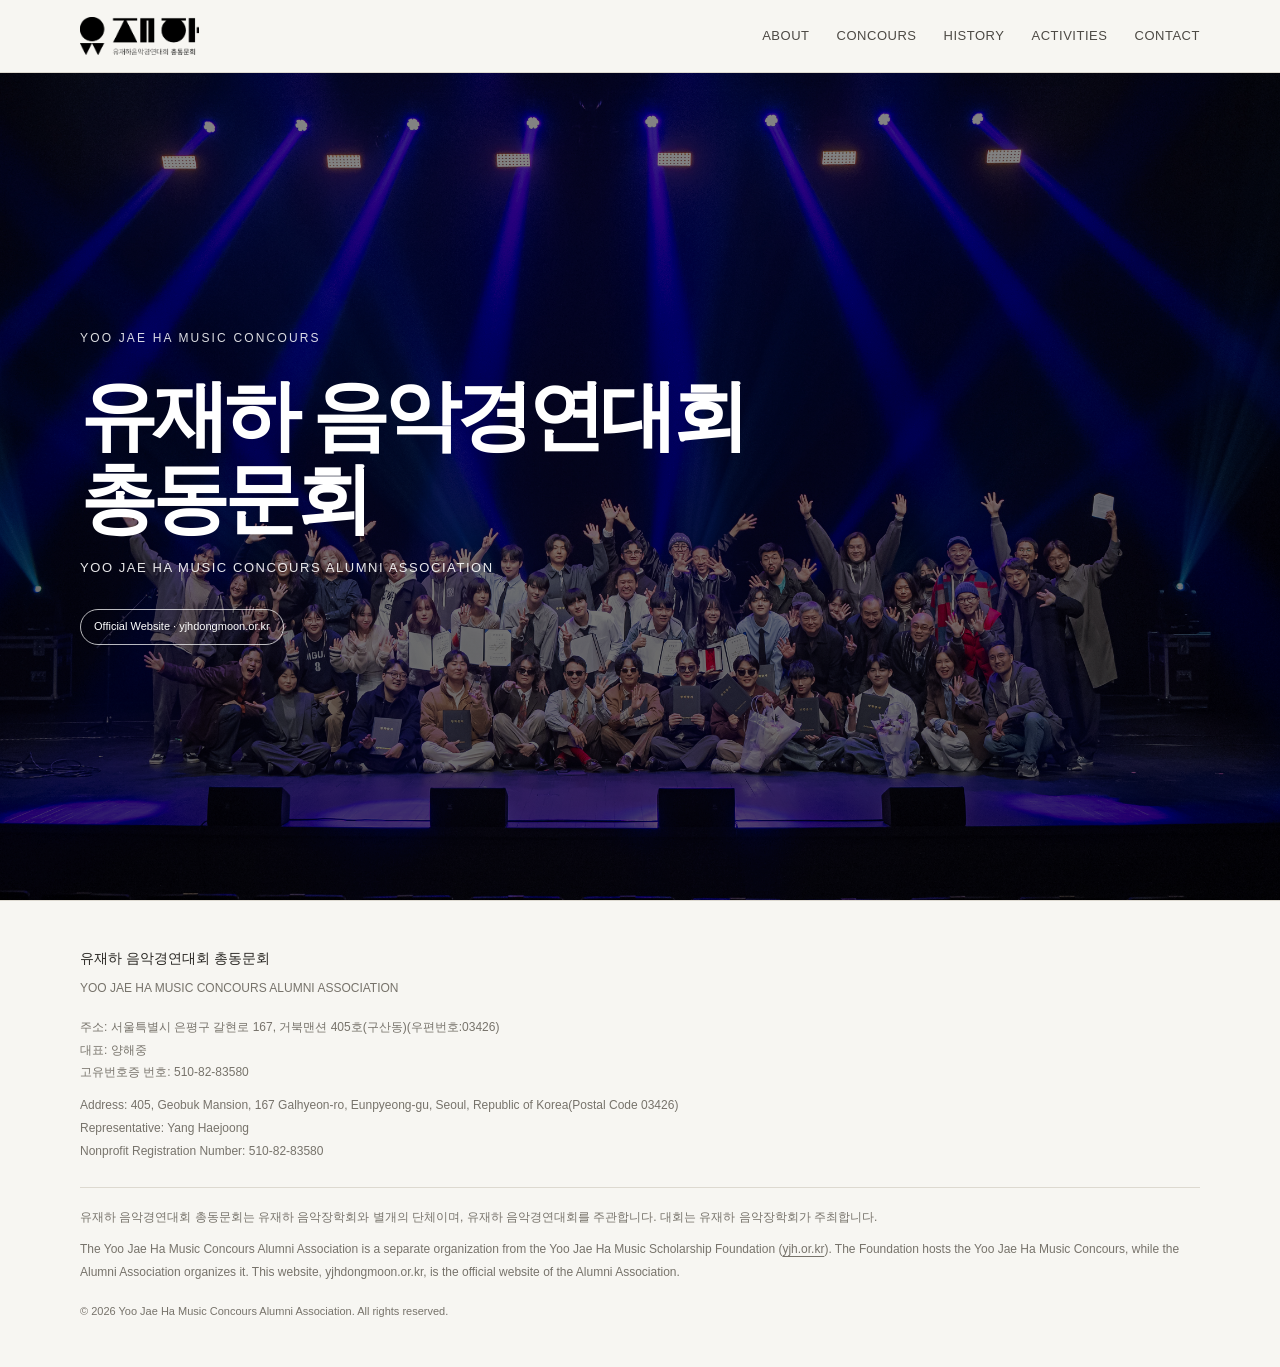
==== index.html @ f670a084 "Update index.html" ====
<!doctype html><html lang="ko"><head><meta charset="utf-8"><meta name="viewport" content="width=device-width,initial-scale=1"><title>유재하 음악경연대회 총동문회 | 유재하 음악경연대회 총동문회</title><meta name="description" content="유재하 음악경연대회 총동문회 공식 웹사이트"><link rel="stylesheet" href="style.css"></head><body><header class="site-header"><div class="container nav">
<a class="logo" href="index.html"><img src="images/logo.png" alt="유재하 음악경연대회 총동문회"></a>
<nav class="nav-links"><a href="about.html">ABOUT</a><a href="concours.html">CONCOURS</a><a href="history.html">HISTORY</a><a href="activities.html">ACTIVITIES</a><a href="contact.html">CONTACT</a></nav>
</div></header><main>
<section class="hero"><div class="container hero-inner"><div class="hero-kicker">YOO JAE HA MUSIC CONCOURS</div><h1>유재하 음악경연대회<br>총동문회</h1><div class="english">YOO JAE HA MUSIC CONCOURS ALUMNI ASSOCIATION</div><span class="official">Official Website · yjhdongmoon.or.kr</span></div></section>
</main><footer class="footer">
  <div class="container">
    <div class="footer-name">유재하 음악경연대회 총동문회</div>
    <div>YOO JAE HA MUSIC CONCOURS ALUMNI ASSOCIATION</div>

    <div class="footer-details">
      <div>주소: 서울특별시 은평구 갈현로 167, 거북맨션 405호(구산동)(우편번호:03426)</div>
      <div>대표: 양해중</div>
      <div>고유번호증 번호: 510-82-83580</div>
    </div>

    <div class="footer-details footer-details-en">
      <div>Address: 405, Geobuk Mansion, 167 Galhyeon-ro, Eunpyeong-gu, Seoul, Republic of Korea(Postal Code 03426)</div>
      <div>Representative: Yang Haejoong</div>
      <div>Nonprofit Registration Number: 510-82-83580</div>
    </div>

    <div class="footer-relationship">
      <p>
        유재하 음악경연대회 총동문회는 유재하 음악장학회와 별개의 단체이며,
        유재하 음악경연대회를 주관합니다. 대회는 유재하 음악장학회가 주최합니다.
      </p>
      <p>
        The Yoo Jae Ha Music Concours Alumni Association is a separate
        organization from the Yoo Jae Ha Music Scholarship Foundation
        (<a href="https://yjh.or.kr/">yjh.or.kr</a>).
        The Foundation hosts the Yoo Jae Ha Music Concours, while the Alumni
        Association organizes it. This website, yjhdongmoon.or.kr, is the
        official website of the Alumni Association.
      </p>
    </div>

    <div class="footer-copyright">
      © 2026 Yoo Jae Ha Music Concours Alumni Association. All rights reserved.
    </div>
  </div>
</footer>
---- style.css ----
:root{--bg:#f7f6f2;--ink:#171717;--muted:#77736b;--line:#ddd9d0;--panel:#ece9e2}
*{box-sizing:border-box}html{scroll-behavior:smooth}
body{margin:0;background:var(--bg);color:var(--ink);font-family:-apple-system,BlinkMacSystemFont,"Apple SD Gothic Neo","Noto Sans KR","Malgun Gothic",sans-serif;line-height:1.8}
a{color:inherit;text-decoration:none}img{max-width:100%;display:block}
.container{width:min(1120px,90%);margin:auto}
.site-header{position:sticky;top:0;z-index:20;background:rgba(247,246,242,.94);backdrop-filter:blur(14px);border-bottom:1px solid var(--line)}
.nav{min-height:72px;display:flex;align-items:center;justify-content:space-between;gap:30px}
.logo img{height:38px;width:auto}.nav-links{display:flex;gap:27px;flex-wrap:wrap;font-size:13px;letter-spacing:.04em;color:#4d4a45}
.nav-links a:hover{color:#000}
.hero{min-height:calc(100vh - 72px);display:flex;align-items:center;position:relative;background-image:linear-gradient(rgba(0,0,0,.48),rgba(0,0,0,.58)),url("images/36th-group.jpg");background-size:cover;background-position:center}
.hero-inner{padding:100px 0;color:#fff}.hero-kicker{font-size:12px;letter-spacing:.18em;text-transform:uppercase;margin-bottom:24px;opacity:.86}
.hero h1{font-size:clamp(40px,6vw,78px);line-height:1.08;letter-spacing:-.065em;margin:0 0 16px;font-weight:700}
.english{font-size:13px;letter-spacing:.12em;opacity:.9;margin-bottom:30px}.official{display:inline-block;border:1px solid rgba(255,255,255,.72);padding:7px 13px;border-radius:999px;font-size:11px}
.page-hero{padding:95px 0 30px;border-bottom:0}
.eyebrow,.section-label{font-size:10px;letter-spacing:.17em;color:#8a857c;margin-bottom: 0.5rem;text-transform:uppercase}
h1.page-title{font-size:clamp(30px,4vw,48px);letter-spacing:-.055em;line-height:1.2;margin:0}
h2{font-size:27px;letter-spacing:-.05em;line-height:1.25;margin:0 0 24px}
h3{font-size:19px;line-height:1.35;margin:0 0 14px}
section{padding:40px 0;border-bottom:1px solid var(--line)}
.lead{max-width:800px;font-size:18px;color:#4e4b45}.text{max-width:none;color:#4e4b45}.text p{margin:0;}

.identity-logo{
  display:block;
  background:transparent;
  border:0;
  padding:0;
}

.identity-logo .section-label{
  margin-bottom:20px;
}

.identity-logo img{
  width:280px;
  height:auto;
  margin:0 auto;
}

.identity-card{padding:28px;background:var(--panel)}.identity-card img{width:170px;margin:auto}.identity-copy{color:#4e4b45}
.fact-grid{display:grid;grid-template-columns:repeat(3,1fr);gap:16px;margin-top:40px}.fact{padding:24px;background:var(--panel)}.fact strong{display:block;font-size:28px;margin-bottom:5px}
.cards{display:grid;grid-template-columns:repeat(3,1fr);gap:18px;margin-top:40px}.card{padding:26px;background:#fff;border:1px solid var(--line)}.card p{color:#65615a;font-size:14px}
.archive-note {
  margin-top: 35px;
  padding: 26px;
  background: var(--panel);
  color: #5b5750;
}
.button{display:inline-block;margin-top:18px;padding:10px 16px;border:1px solid #bbb6ac;border-radius:999px;font-size:13px}
.activity{padding:45px 0;border-top:1px solid #cfcac0}.activity:first-child{border-top:0}
.poster-grid{
  display:grid;
  grid-template-columns:repeat(3,minmax(0,1fr));
  gap:18px;
  width:100%;
  margin-top:25px;
}

.poster-grid img{
  width:100%;
  aspect-ratio:1 / 1;
  object-fit:cover;
  object-position:top;
}
.youtube{display:grid;grid-template-columns:repeat(2,1fr);gap:18px;margin-top:25px}.youtube iframe{width:100%;aspect-ratio:16/9;border:0}
.instagram-box{padding:32px;background:var(--panel);margin-top:35px}.instagram-placeholder{border:1px dashed #aaa397;padding:42px;text-align:center;color:#6e6961}
.contact-list{max-width:800px;border-top:1px solid #cfcac0}.contact-item{display:grid;grid-template-columns:150px 1fr;gap:20px;padding:20px 0;border-bottom:1px solid #cfcac0}
.contact-label{color:#888178;font-size:12px;letter-spacing:.08em}.contact-value{font-size:15px}
.footer{padding:45px 0;color:#77736b;font-size:12px}.footer-name{color:#282622;font-size:14px;margin-bottom:7px}
@media(max-width:760px){
.nav{padding:16px 0;align-items:flex-start;flex-direction:column}
.nav-links{gap:13px 18px}
.hero{min-height:78vh}
.hero-inner{padding:75px 0}
  
section{padding:40px 0}

.fact-grid,.cards{grid-template-columns:1fr}
.poster-grid,.youtube{grid-template-columns:1fr}
.contact-item{grid-template-columns:1fr;gap:4px}
}

/* V5 refinements */
.page-hero{border-bottom:0}
h1.page-title{font-size:clamp(27px,3.4vw,42px)}
.text,.identity-copy,.archive-note,.activity,.contact-list{word-break:keep-all;overflow-wrap:break-word}
.fact-grid.two{grid-template-columns:repeat(2,1fr)}
.project-lines p {
  display: grid;
  grid-template-columns: 120px 1fr;
  align-items: baseline;
  margin: 0 0 8px;
}

.project-lines strong {
  display: block;
  font-size: inherit;
  letter-spacing: .08em;
  color: #888178;
  font-weight: 600;
}
.activity{border-top:0}

/* ========================================
   PAGE-SPECIFIC REFINEMENTS
   ======================================== */

/* ABOUT */
.text{
  max-width:none;
}

.identity{
  display:grid;
  grid-template-columns:320px 1fr;
  gap:70px;
  align-items:start;
  max-width:1050px;
  margin-top:45px;
  padding-top:45px;
  border-top:1px solid var(--line);
}

.identity-logo{
  display:flex;
  flex-direction:column;
  align-items:center;
  justify-content:center;
  background:transparent;
  border:0;
  padding:0;
}

.identity-logo .section-label{
  align-self:flex-start;
  margin-bottom:20px;
}

.identity-logo img{
  width:280px;
  height:auto;
}


/* CONCOURS */
.concours-content{
  max-width:1050px;
}

.concours-content p{
  margin:0 0 18px;
}

.concours-content p.space-after{
  margin-bottom:30px;
}

.concours-content p:last-child{
  margin-bottom:0;
}


/* HISTORY */
.history-content {
  max-width: 1050px;
  padding-top: 50px;
}

.history-content p{
  margin:0 0 18px;
}

.history-content p.space-after{
  margin-bottom:30px;
}

.history-content p:last-child{
  margin-bottom:0;
}

.history-summary {
  max-width: nonepx;
  padding-top: 50px !important;
}

.history-summary p {
  margin: 0 0 18px;
}

.history-summary p.space-after {
  margin-bottom: 30px;
}

.history-summary p:last-child {
  margin-bottom: 0;
}

/* ACTIVITIES */
.activity + .activity{
  border-top:1px solid var(--line);
  padding-top:45px;
  margin-top:45px;
}


/* CONTACT */
.contact-list{
  margin-bottom:70px;
}

@media(max-width:760px){
  .fact-grid.two{
    grid-template-columns:1fr;
  }

  .page-hero{
    padding:78px 0 30px;
  }

  .identity{
    grid-template-columns:1fr;
    gap:35px;
    max-width:100%;
    margin-top:35px;
    padding-top:35px;
  }

  .identity-logo{
    align-items:flex-start;
  }

  .identity-logo img{
    width:260px;
    margin:auto;
  }

.text,
.concours-content,
.history-content,
.history-summary {
  max-width: 100%;
}
}


/* V6: Korean text wraps by words, with natural mobile line breaks. */
.text p, .project-lines p, .identity-copy p, .history-content p, .concours-content p { word-break: keep-all; overflow-wrap: break-word; }
.about-compact, .text { line-height: 1.85; }
/* FOOTER: organization details */
.footer-details {
  margin-top: 16px;
  line-height: 1.9;
  overflow-wrap: anywhere;
}

.footer-details-en {
  margin-top: 10px;
}

.footer-relationship {
  margin-top: 24px;
  padding-top: 18px;
  border-top: 1px solid var(--line);
  font-size: 12px;
  line-height: 1.9;
  overflow-wrap: anywhere;
}

.footer-relationship p {
  margin: 0 0 10px;
}

.footer-relationship p:last-child {
  margin-bottom: 0;
}

.footer-relationship a {
  text-decoration: underline;
  text-underline-offset: 3px;
}

.footer-copyright {
  margin-top: 18px;
  font-size: 11px;
}

@media (max-width: 760px) {
  .footer {
    padding: 35px 0;
  }

  .footer-details,
  .footer-relationship {
    overflow-wrap: anywhere;
    word-break: normal;
  }
}
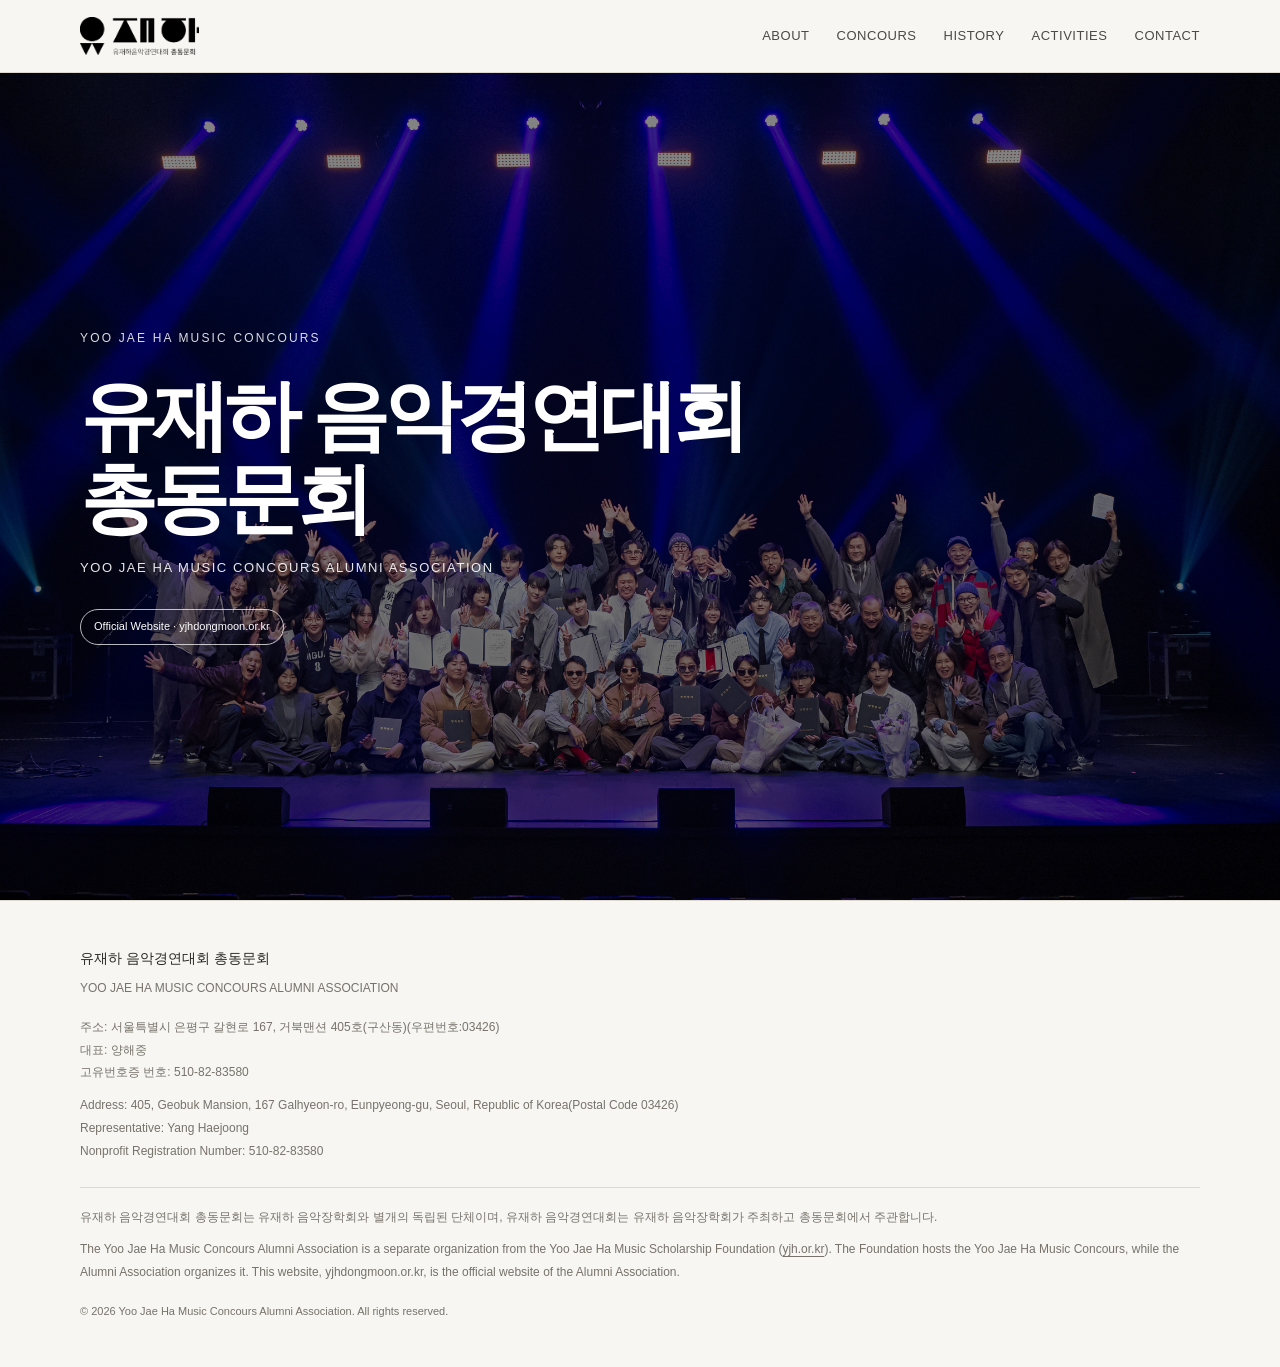
==== commit 8bb331e3: "Update index.html" ====
--- a/index.html
+++ b/index.html
@@ -22,8 +22,8 @@
 
     <div class="footer-relationship">
       <p>
-        유재하 음악경연대회 총동문회는 유재하 음악장학회와 별개의 단체이며,
-        유재하 음악경연대회를 주관합니다. 대회는 유재하 음악장학회가 주최합니다.
+        유재하 음악경연대회 총동문회는 유재하 음악장학회와 별개의 독립된 단체이며,
+        유재하 음악경연대회는 유재하 음악장학회가 주최하고 총동문회에서 주관합니다.
       </p>
       <p>
         The Yoo Jae Ha Music Concours Alumni Association is a separate
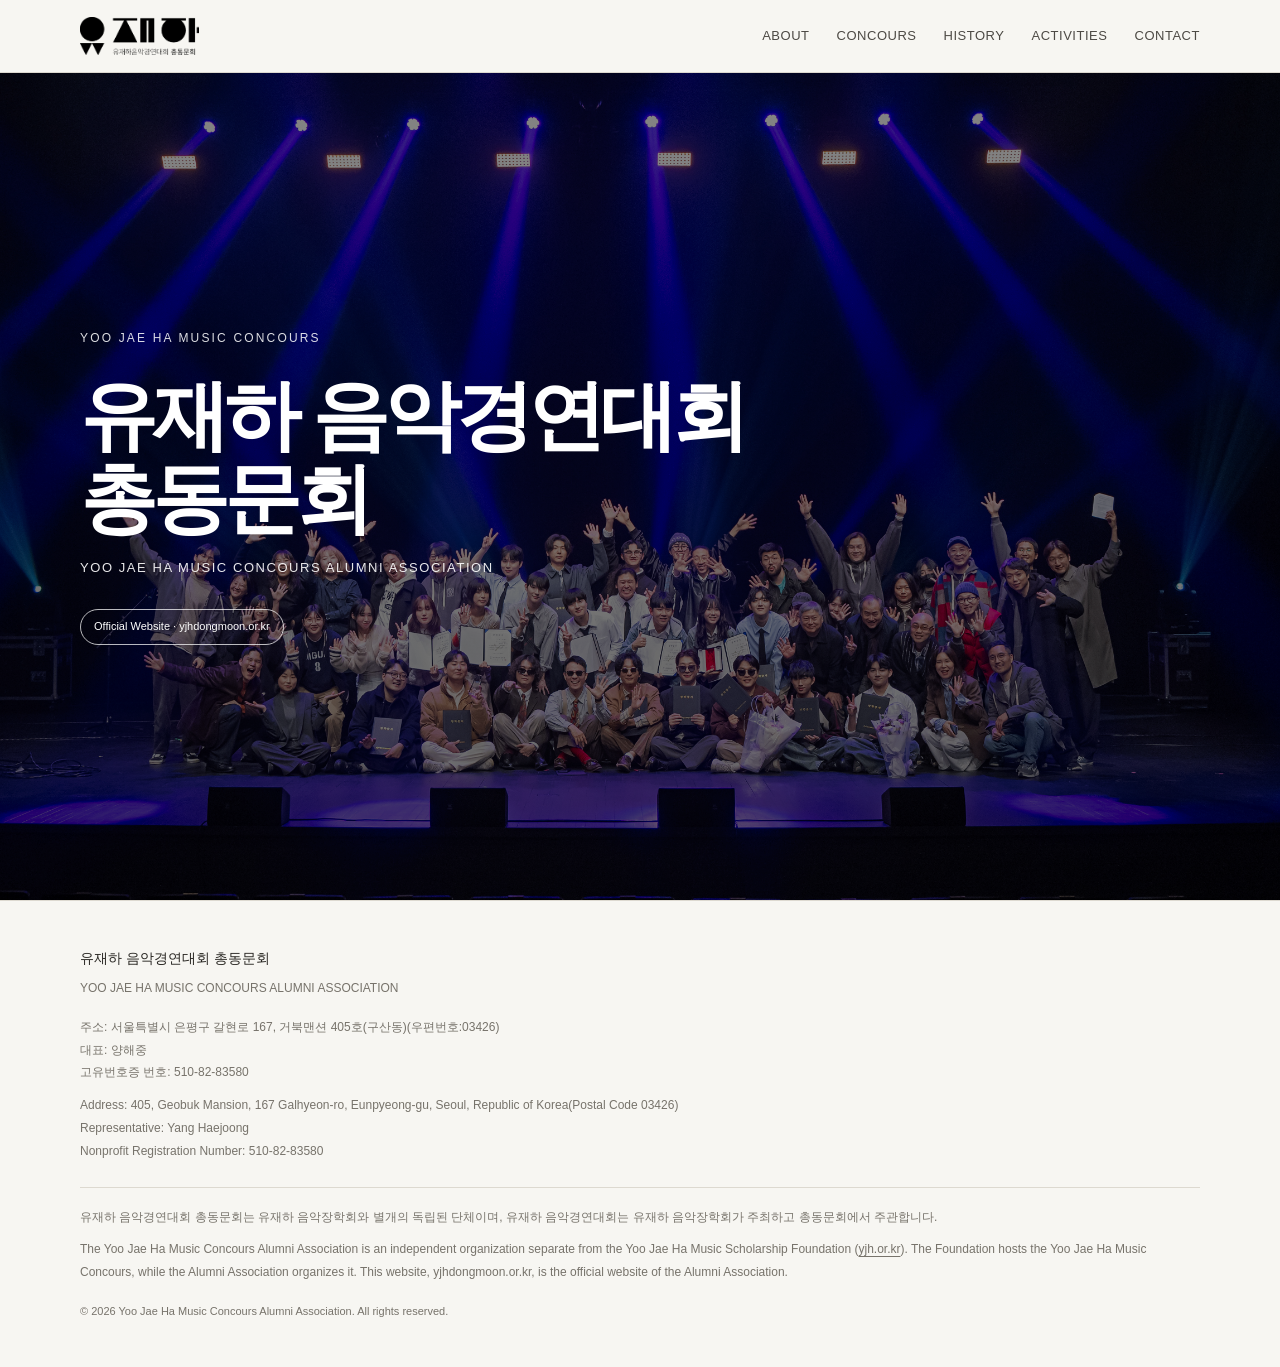
==== commit 970d4ed6: "Update index.html" ====
--- a/index.html
+++ b/index.html
@@ -26,12 +26,9 @@
         유재하 음악경연대회는 유재하 음악장학회가 주최하고 총동문회에서 주관합니다.
       </p>
       <p>
-        The Yoo Jae Ha Music Concours Alumni Association is a separate
-        organization from the Yoo Jae Ha Music Scholarship Foundation
+        The Yoo Jae Ha Music Concours Alumni Association is an independent organization separate from the Yoo Jae Ha Music Scholarship Foundation
         (<a href="https://yjh.or.kr/">yjh.or.kr</a>).
-        The Foundation hosts the Yoo Jae Ha Music Concours, while the Alumni
-        Association organizes it. This website, yjhdongmoon.or.kr, is the
-        official website of the Alumni Association.
+        The Foundation hosts the Yoo Jae Ha Music Concours, while the Alumni Association organizes it. This website, yjhdongmoon.or.kr, is the official website of the Alumni Association.
       </p>
     </div>
 
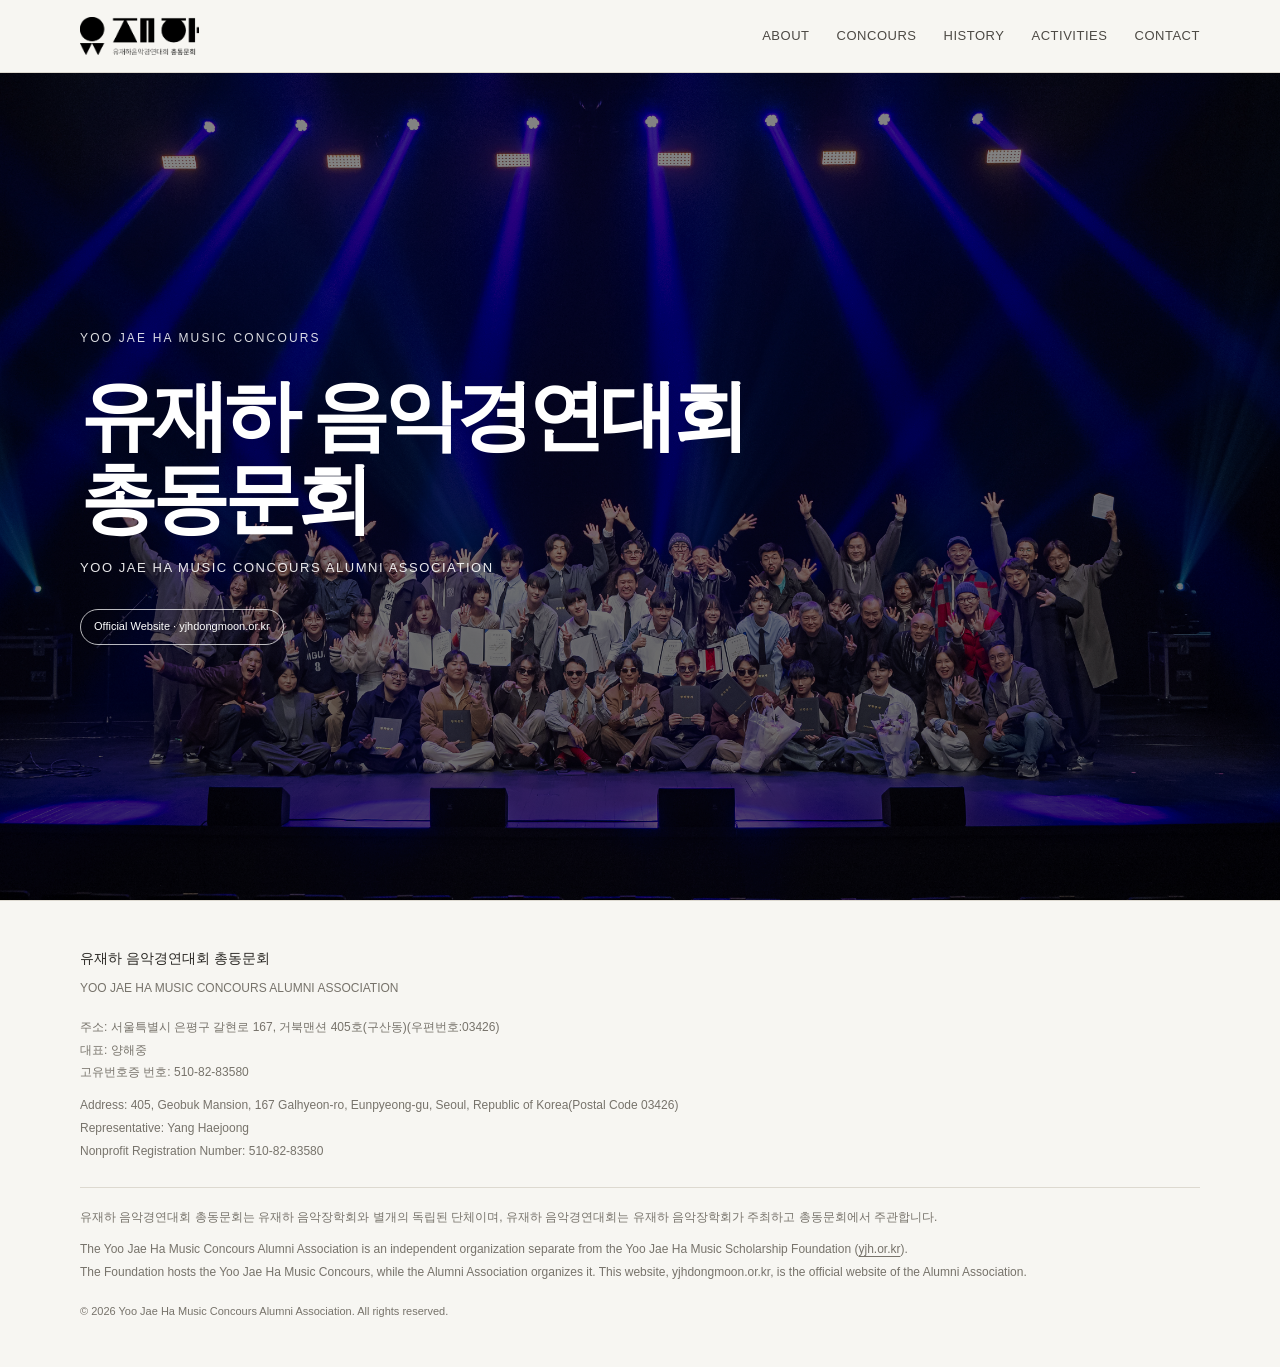
==== commit 4f624a29: "Update index.html" ====
--- a/index.html
+++ b/index.html
@@ -28,6 +28,7 @@
       <p>
         The Yoo Jae Ha Music Concours Alumni Association is an independent organization separate from the Yoo Jae Ha Music Scholarship Foundation
         (<a href="https://yjh.or.kr/">yjh.or.kr</a>).
+        <br>
         The Foundation hosts the Yoo Jae Ha Music Concours, while the Alumni Association organizes it. This website, yjhdongmoon.or.kr, is the official website of the Alumni Association.
       </p>
     </div>
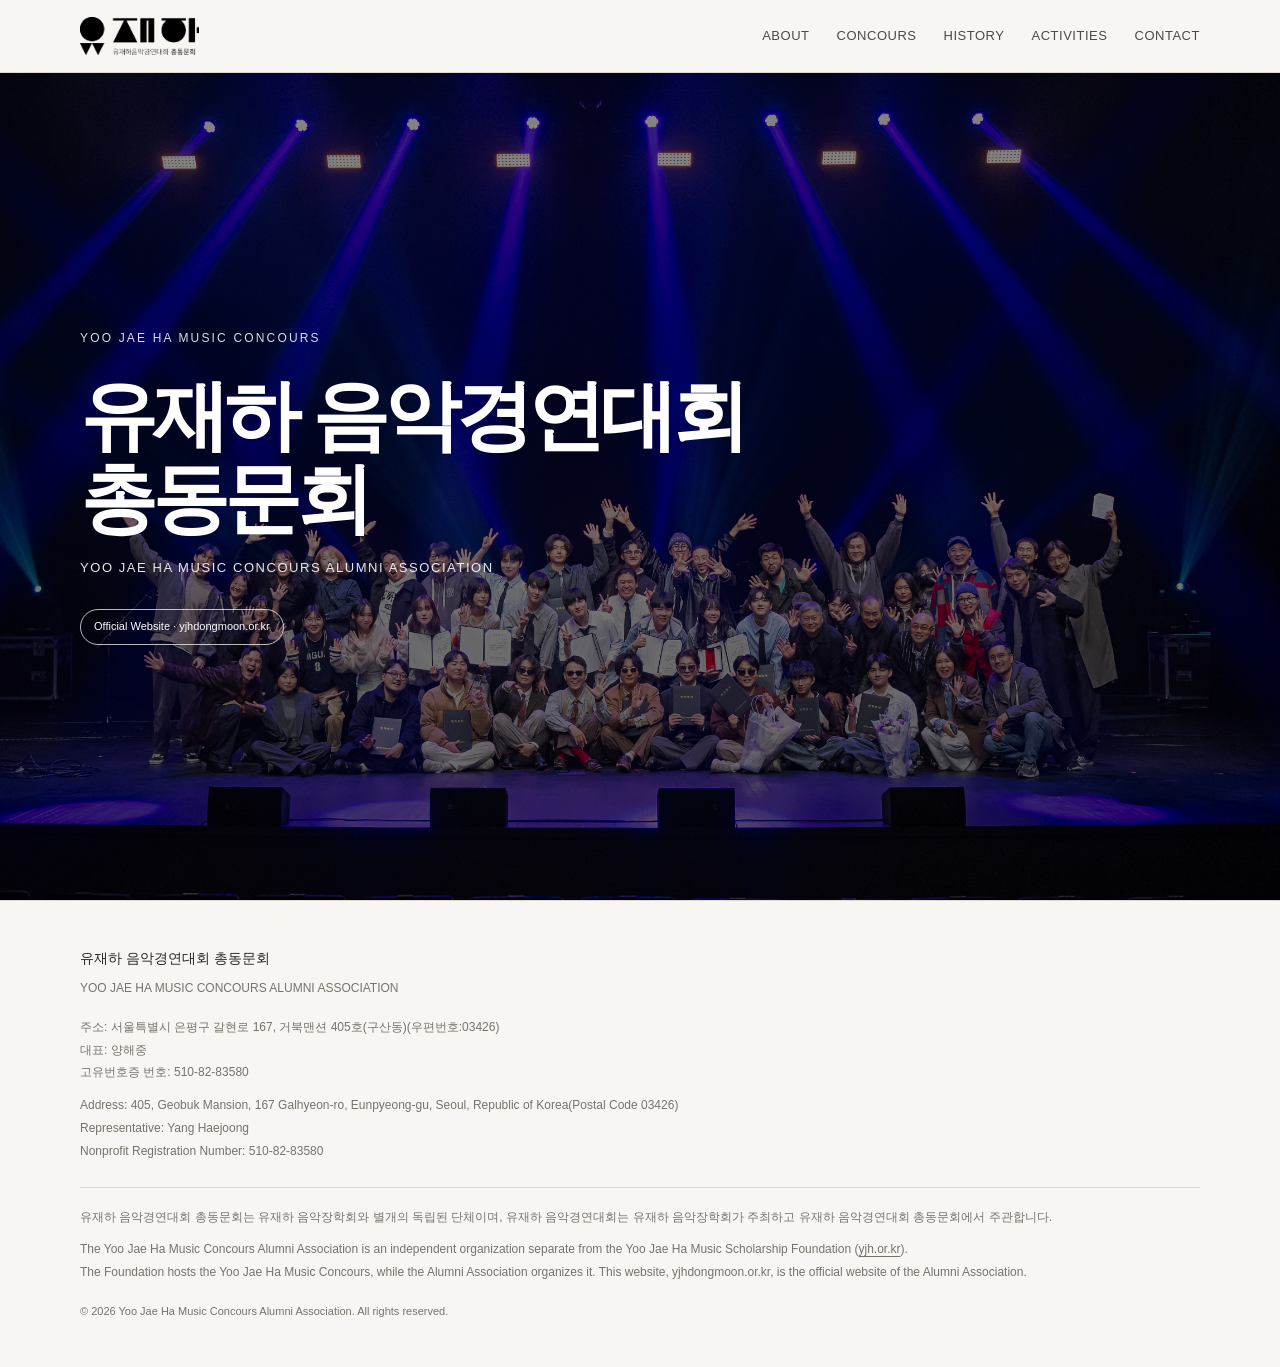
==== commit b5bac125: "Update index.html" ====
--- a/index.html
+++ b/index.html
@@ -23,7 +23,7 @@
     <div class="footer-relationship">
       <p>
         유재하 음악경연대회 총동문회는 유재하 음악장학회와 별개의 독립된 단체이며,
-        유재하 음악경연대회는 유재하 음악장학회가 주최하고 총동문회에서 주관합니다.
+        유재하 음악경연대회는 유재하 음악장학회가 주최하고 유재하 음악경연대회 총동문회에서 주관합니다.
       </p>
       <p>
         The Yoo Jae Ha Music Concours Alumni Association is an independent organization separate from the Yoo Jae Ha Music Scholarship Foundation
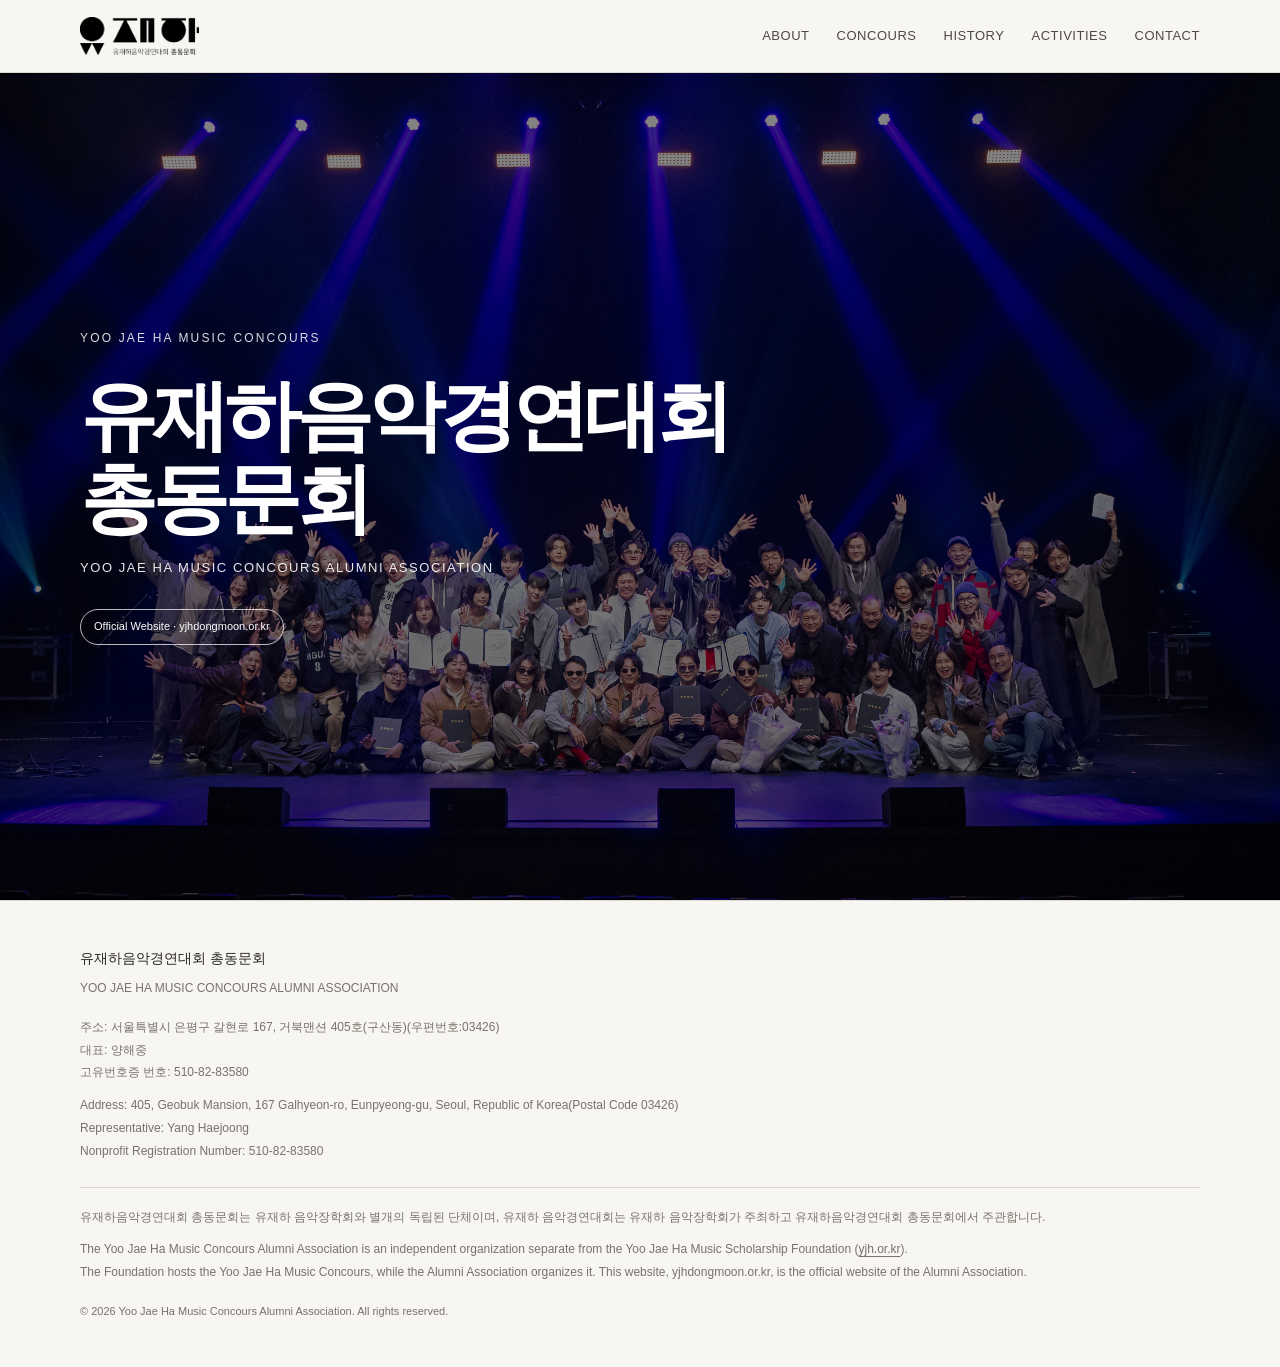
==== commit ad1eeb14: "Update index.html" ====
--- a/index.html
+++ b/index.html
@@ -1,11 +1,11 @@
-<!doctype html><html lang="ko"><head><meta charset="utf-8"><meta name="viewport" content="width=device-width,initial-scale=1"><title>유재하 음악경연대회 총동문회 | 유재하 음악경연대회 총동문회</title><meta name="description" content="유재하 음악경연대회 총동문회 공식 웹사이트"><link rel="stylesheet" href="style.css"></head><body><header class="site-header"><div class="container nav">
-<a class="logo" href="index.html"><img src="images/logo.png" alt="유재하 음악경연대회 총동문회"></a>
+<!doctype html><html lang="ko"><head><meta charset="utf-8"><meta name="viewport" content="width=device-width,initial-scale=1"><title>유재하음악경연대회 총동문회 | 유재하음악경연대회 총동문회</title><meta name="description" content="유재하 음악경연대회 총동문회 공식 웹사이트"><link rel="stylesheet" href="style.css"></head><body><header class="site-header"><div class="container nav">
+<a class="logo" href="index.html"><img src="images/logo.png" alt="유재하음악경연대회 총동문회"></a>
 <nav class="nav-links"><a href="about.html">ABOUT</a><a href="concours.html">CONCOURS</a><a href="history.html">HISTORY</a><a href="activities.html">ACTIVITIES</a><a href="contact.html">CONTACT</a></nav>
 </div></header><main>
-<section class="hero"><div class="container hero-inner"><div class="hero-kicker">YOO JAE HA MUSIC CONCOURS</div><h1>유재하 음악경연대회<br>총동문회</h1><div class="english">YOO JAE HA MUSIC CONCOURS ALUMNI ASSOCIATION</div><span class="official">Official Website · yjhdongmoon.or.kr</span></div></section>
+<section class="hero"><div class="container hero-inner"><div class="hero-kicker">YOO JAE HA MUSIC CONCOURS</div><h1>유재하음악경연대회<br>총동문회</h1><div class="english">YOO JAE HA MUSIC CONCOURS ALUMNI ASSOCIATION</div><span class="official">Official Website · yjhdongmoon.or.kr</span></div></section>
 </main><footer class="footer">
   <div class="container">
-    <div class="footer-name">유재하 음악경연대회 총동문회</div>
+    <div class="footer-name">유재하음악경연대회 총동문회</div>
     <div>YOO JAE HA MUSIC CONCOURS ALUMNI ASSOCIATION</div>
 
     <div class="footer-details">
@@ -22,8 +22,8 @@
 
     <div class="footer-relationship">
       <p>
-        유재하 음악경연대회 총동문회는 유재하 음악장학회와 별개의 독립된 단체이며,
-        유재하 음악경연대회는 유재하 음악장학회가 주최하고 유재하 음악경연대회 총동문회에서 주관합니다.
+        유재하음악경연대회 총동문회는 유재하 음악장학회와 별개의 독립된 단체이며,
+        유재하 음악경연대회는 유재하 음악장학회가 주최하고 유재하음악경연대회 총동문회에서 주관합니다.
       </p>
       <p>
         The Yoo Jae Ha Music Concours Alumni Association is an independent organization separate from the Yoo Jae Ha Music Scholarship Foundation
--- a/style.css
+++ b/style.css
@@ -294,4 +294,10 @@
     overflow-wrap: anywhere;
     word-break: normal;
   }
-}
+/* ABOUT: English text */
+.text p.english-text,
+.identity-copy p.english-text {
+  font-size: 13px !important;
+  color: #89857e !important;
+  line-height: 1.8;
+}
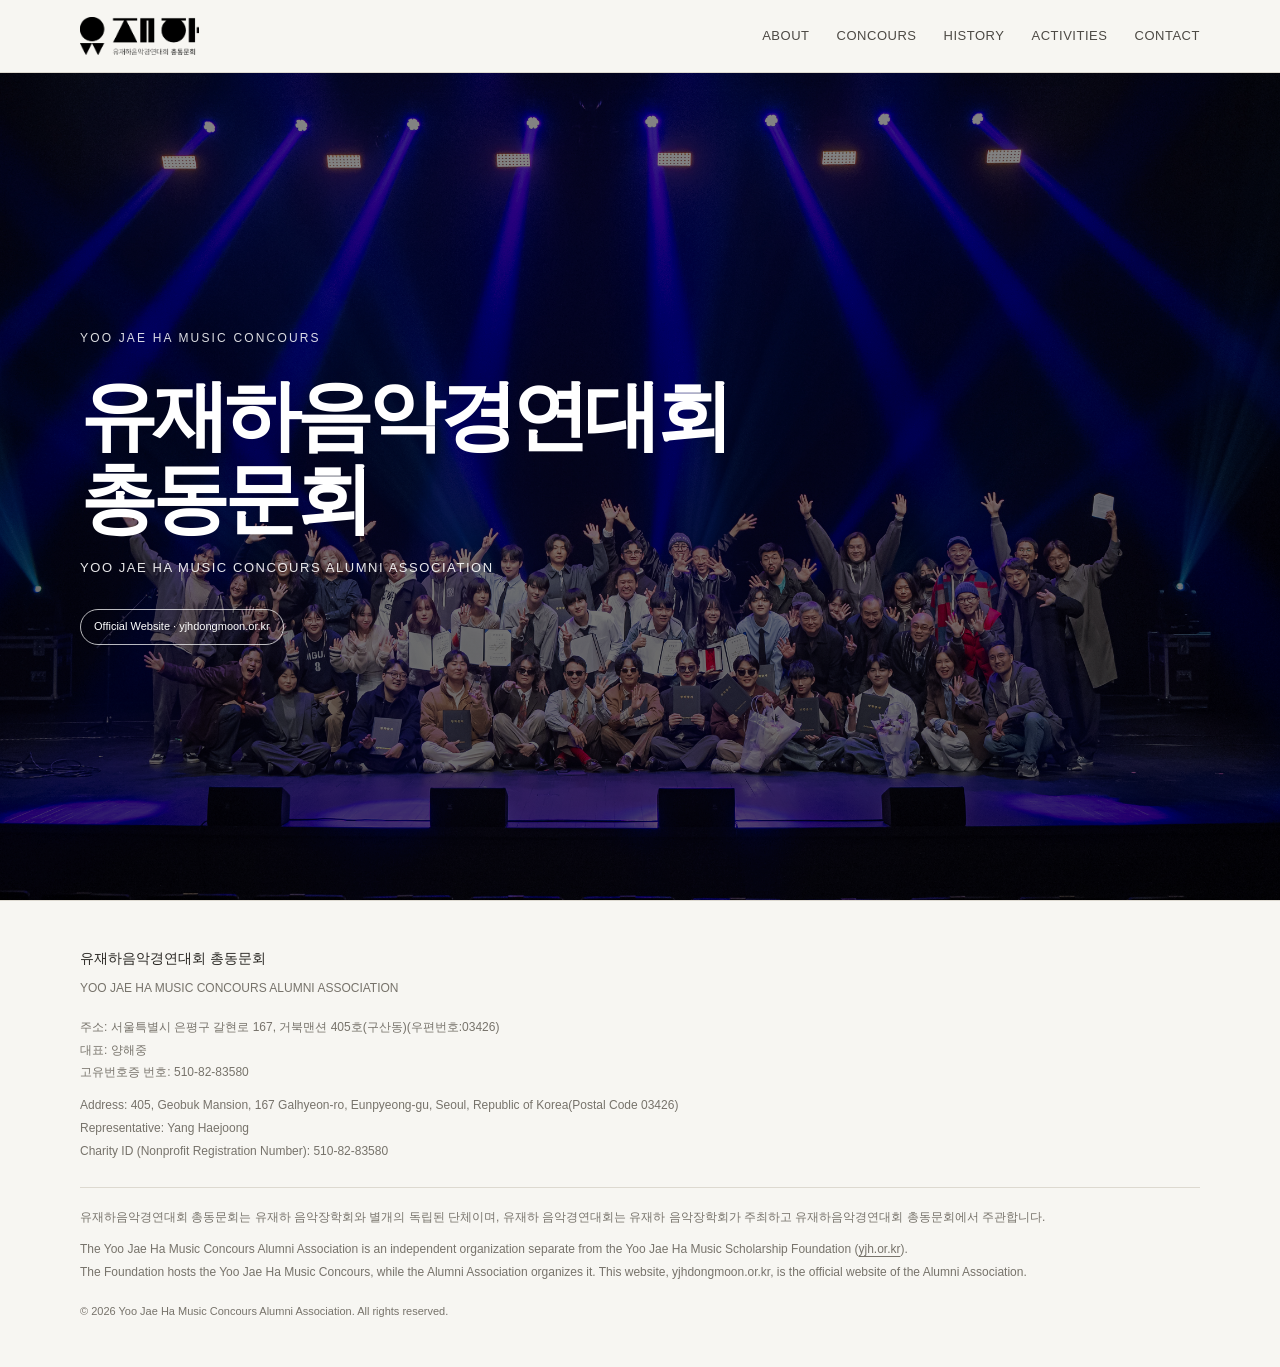
==== commit 84cdec25: "Update index.html" ====
--- a/index.html
+++ b/index.html
@@ -17,7 +17,7 @@
     <div class="footer-details footer-details-en">
       <div>Address: 405, Geobuk Mansion, 167 Galhyeon-ro, Eunpyeong-gu, Seoul, Republic of Korea(Postal Code 03426)</div>
       <div>Representative: Yang Haejoong</div>
-      <div>Nonprofit Registration Number: 510-82-83580</div>
+      <div>Charity ID (Nonprofit Registration Number): 510-82-83580</div>
     </div>
 
     <div class="footer-relationship">
